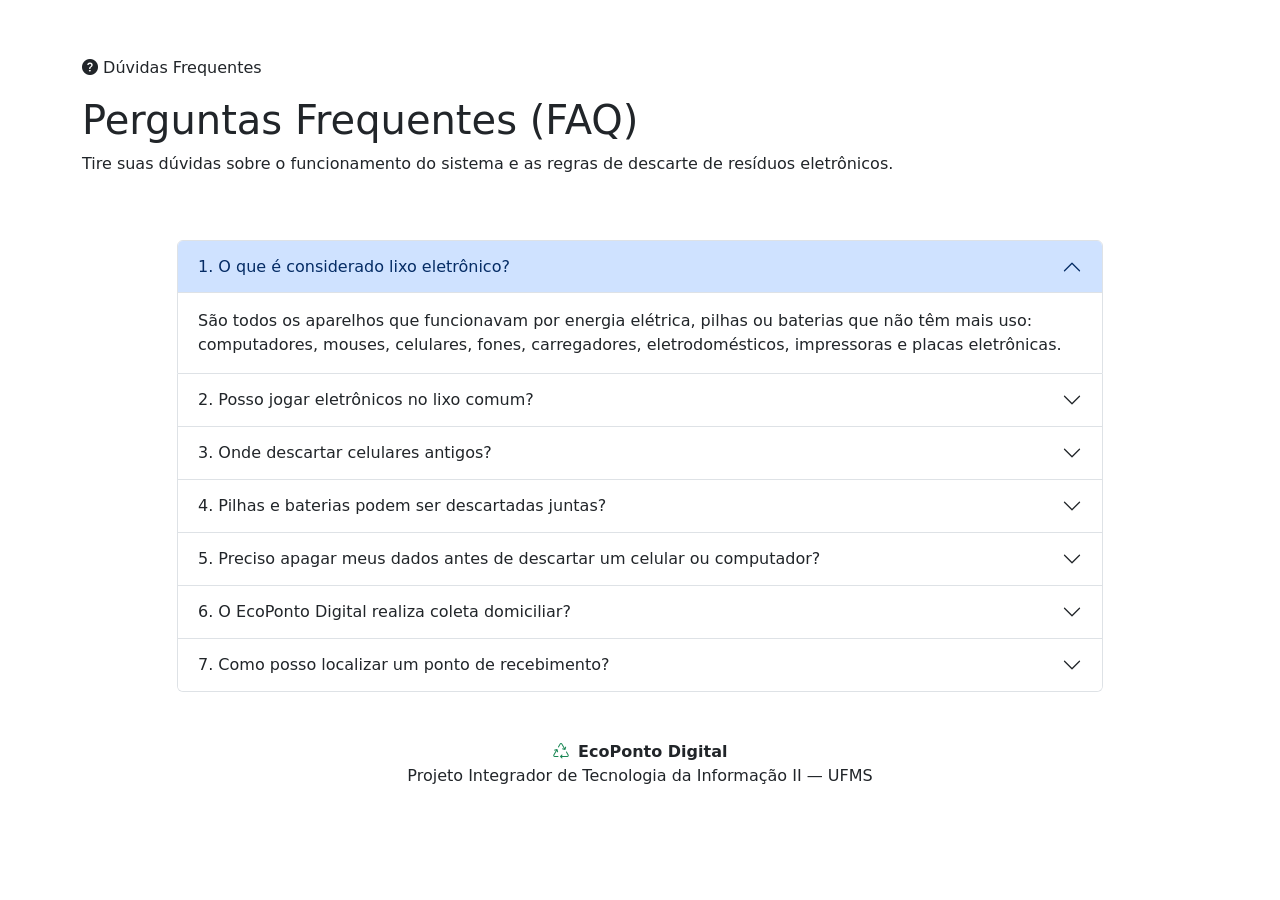
==== templates/faq.html @ d9c291c2 "MVP inicial do EcoPonto Digital" ====
<!DOCTYPE html>
<html lang="pt-BR">
<head>
    <meta charset="UTF-8">
    <meta name="viewport" content="width=device-width, initial-scale=1.0">
    <title>Perguntas Frequentes - EcoPonto Digital</title>
    <link rel="icon" href="data:image/svg+xml,<svg xmlns=%22http://www.w3.org/2000/svg%22 viewBox=%220 0 100 100%22><text y=%22.9em%22 font-size=%2290%22>♻️</text></svg>">
    
    <link rel="preconnect" href="https://fonts.googleapis.com">
    <link rel="preconnect" href="https://fonts.gstatic.com" crossorigin>
    <link href="https://fonts.googleapis.com/css2?family=Plus+Jakarta+Sans:wght@400;500;600;700;800&display=swap" rel="stylesheet">
    
    <link href="https://cdn.jsdelivr.net/npm/bootstrap@5.3.8/dist/css/bootstrap.min.css" rel="stylesheet">
    <link rel="stylesheet" href="https://cdn.jsdelivr.net/npm/bootstrap-icons@1.11.3/font/bootstrap-icons.min.css">
    <link rel="stylesheet" href="{{ url_for('static', filename='css/style.css') }}">
</head>
<body>

<nav class="navbar navbar-expand-lg navbar-dark eco-navbar sticky-top">
    <div class="container">
        <a class="navbar-brand fw-bold d-flex align-items-center gap-2" href="/">
            <i class="bi bi-recycle"></i>
            EcoPonto Digital
        </a>
        <button class="navbar-toggler border-0" type="button" data-bs-toggle="collapse" data-bs-target="#navMenu" aria-controls="navMenu" aria-expanded="false" aria-label="Menu de Navegação">
            <span class="navbar-toggler-icon"></span>
        </button>
        <div class="collapse navbar-collapse" id="navMenu">
            <div class="navbar-nav ms-auto gap-lg-1 pt-3 pt-lg-0">
                <a href="/" class="nav-link text-white">Início</a>
                <a href="/pontos" class="nav-link text-white">Pontos de Coleta</a>
                <a href="/orientacoes" class="nav-link text-white">Orientações</a>
                <a href="/faq" class="nav-link text-white active-link">FAQ</a>
                <a href="/sugestoes" class="nav-link text-white">Sugestões</a>
            </div>
        </div>
    </div>
</nav>

<section class="page-header">
    <div class="container">
        <span class="eco-badge">
            <i class="bi bi-question-circle-fill"></i>
            Dúvidas Frequentes
        </span>
        <h1 class="mt-3">Perguntas Frequentes (FAQ)</h1>
        <p>Tire suas dúvidas sobre o funcionamento do sistema e as regras de descarte de resíduos eletrônicos.</p>
    </div>
</section>

<main class="container py-5">
    <div class="row justify-content-center">
        <div class="col-lg-10">

            <div class="accordion" id="faqAccordion">

                <!-- 1 -->
                <div class="accordion-item">
                    <h2 class="accordion-header">
                        <button class="accordion-button" type="button" data-bs-toggle="collapse" data-bs-target="#q1">
                            1. O que é considerado lixo eletrônico?
                        </button>
                    </h2>
                    <div id="q1" class="accordion-collapse collapse show" data-bs-parent="#faqAccordion">
                        <div class="accordion-body">
                            São todos os aparelhos que funcionavam por energia elétrica, pilhas ou baterias que não têm mais uso: computadores, mouses, celulares, fones, carregadores, eletrodomésticos, impressoras e placas eletrônicas.
                        </div>
                    </div>
                </div>

                <!-- 2 -->
                <div class="accordion-item">
                    <h2 class="accordion-header">
                        <button class="accordion-button collapsed" type="button" data-bs-toggle="collapse" data-bs-target="#q2">
                            2. Posso jogar eletrônicos no lixo comum?
                        </button>
                    </h2>
                    <div id="q2" class="accordion-collapse collapse" data-bs-parent="#faqAccordion">
                        <div class="accordion-body">
                            <strong>Não.</strong> O lixo eletrônico contém substâncias químicas nocivas e metais pesados (mercúrio, cádmio, chumbo). No lixo comum, eles acabam em aterros sanitários ou lixões, provocando contaminação ambiental severa.
                        </div>
                    </div>
                </div>

                <!-- 3 -->
                <div class="accordion-item">
                    <h2 class="accordion-header">
                        <button class="accordion-button collapsed" type="button" data-bs-toggle="collapse" data-bs-target="#q3">
                            3. Onde descartar celulares antigos?
                        </button>
                    </h2>
                    <div id="q3" class="accordion-collapse collapse" data-bs-parent="#faqAccordion">
                        <div class="accordion-body">
                            Eles devem ser levados aos postos municipais credenciados ou urnas de logística reversa presentes em operadoras de telefonia e lojas de eletrônicos. Você pode consultar os locais na página <a href="/pontos">Pontos de Coleta</a>.
                        </div>
                    </div>
                </div>

                <!-- 4 -->
                <div class="accordion-item">
                    <h2 class="accordion-header">
                        <button class="accordion-button collapsed" type="button" data-bs-toggle="collapse" data-bs-target="#q4">
                            4. Pilhas e baterias podem ser descartadas juntas?
                        </button>
                    </h2>
                    <div id="q4" class="accordion-collapse collapse" data-bs-parent="#faqAccordion">
                        <div class="accordion-body">
                            Sim, desde que estejam íntegras (sem vazamento aparente) e acondicionadas em recipiente plástico seguro. No caso de baterias recarregáveis (lítio), recomenda-se isolar os polos metálicos com uma fita adesiva simples para evitar faíscas.
                        </div>
                    </div>
                </div>

                <!-- 5 -->
                <div class="accordion-item">
                    <h2 class="accordion-header">
                        <button class="accordion-button collapsed" type="button" data-bs-toggle="collapse" data-bs-target="#q5">
                            5. Preciso apagar meus dados antes de descartar um celular ou computador?
                        </button>
                    </h2>
                    <div id="q5" class="accordion-collapse collapse" data-bs-parent="#faqAccordion">
                        <div class="accordion-body">
                            <strong>Sim, é fundamental.</strong> Realize a restauração para os padrões de fábrica e remova contas de e-mail e cartões de memória para proteger sua privacidade e informações confidenciais antes do descarte.
                        </div>
                    </div>
                </div>

                <!-- 6 -->
                <div class="accordion-item">
                    <h2 class="accordion-header">
                        <button class="accordion-button collapsed" type="button" data-bs-toggle="collapse" data-bs-target="#q6">
                            6. O EcoPonto Digital realiza coleta domiciliar?
                        </button>
                    </h2>
                    <div id="q6" class="accordion-collapse collapse" data-bs-parent="#faqAccordion">
                        <div class="accordion-body">
                            Não. O EcoPonto Digital é uma plataforma acadêmica de informação e utilidade pública que conecta o cidadão aos postos físicos credenciados. O transporte do resíduo até o local de entrega é feito pelo próprio cidadão.
                        </div>
                    </div>
                </div>

                <!-- 7 -->
                <div class="accordion-item">
                    <h2 class="accordion-header">
                        <button class="accordion-button collapsed" type="button" data-bs-toggle="collapse" data-bs-target="#q7">
                            7. Como posso localizar um ponto de recebimento?
                        </button>
                    </h2>
                    <div id="q7" class="accordion-collapse collapse" data-bs-parent="#faqAccordion">
                        <div class="accordion-body">
                            Basta acessar o menu <a href="/pontos">Pontos de Coleta</a> no topo da página. Você poderá visualizar o mapa da cidade, usar o filtro de busca por material e clicar em "Como chegar no Maps" para traçar uma rota automática via GPS.
                        </div>
                    </div>
                </div>

            </div>

        </div>
    </div>
</main>

<footer class="eco-footer">
    <div class="container text-center">
        <div class="fw-bold fs-6">
            <i class="bi bi-recycle me-1 text-success"></i> EcoPonto Digital
        </div>
        <p class="mb-0">Projeto Integrador de Tecnologia da Informação II — UFMS</p>
    </div>
</footer>

<script src="https://cdn.jsdelivr.net/npm/bootstrap@5.3.8/dist/js/bootstrap.bundle.min.js"></script>
</body>
</html>
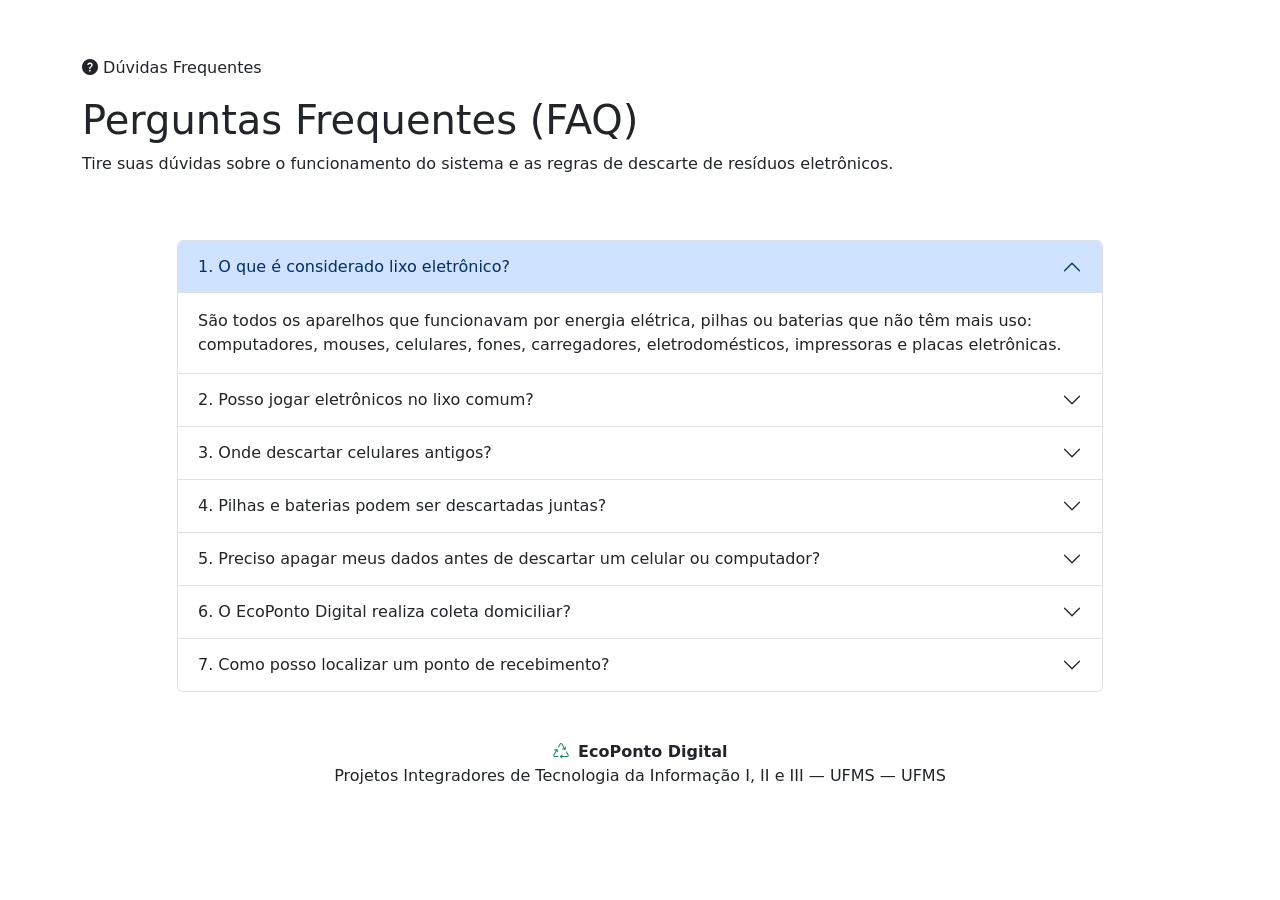
==== commit e9ec6456: "Atualiza identificacao academica do EcoPonto Digital" ====
--- a/templates/faq.html
+++ b/templates/faq.html
@@ -163,7 +163,7 @@
         <div class="fw-bold fs-6">
             <i class="bi bi-recycle me-1 text-success"></i> EcoPonto Digital
         </div>
-        <p class="mb-0">Projeto Integrador de Tecnologia da Informação II — UFMS</p>
+        <p class="mb-0">Projetos Integradores de Tecnologia da Informação I, II e III — UFMS — UFMS</p>
     </div>
 </footer>
 
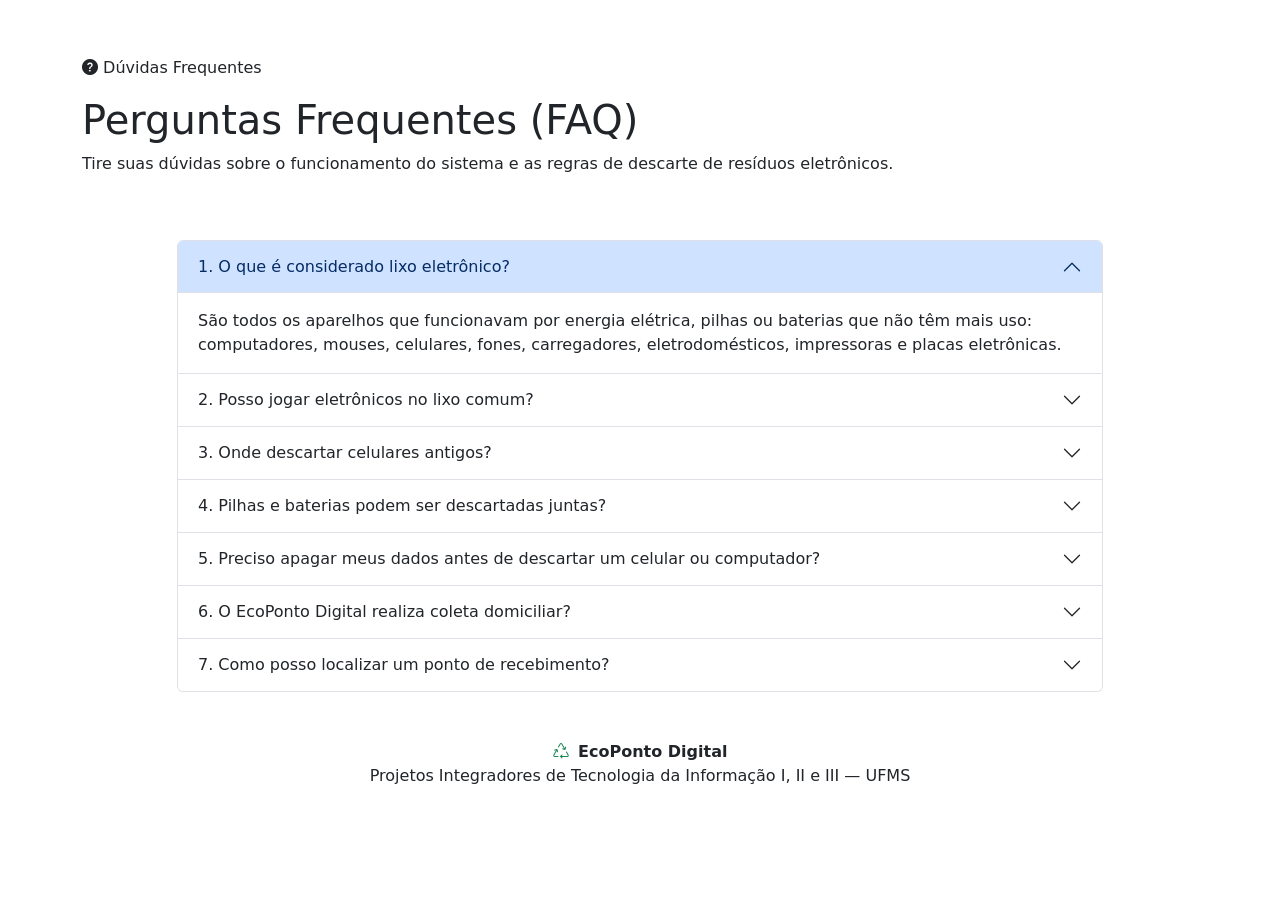
==== commit 8be66a2e: "Atualiza identificacao academica do EcoPonto Digital" ====
--- a/templates/faq.html
+++ b/templates/faq.html
@@ -163,7 +163,7 @@
         <div class="fw-bold fs-6">
             <i class="bi bi-recycle me-1 text-success"></i> EcoPonto Digital
         </div>
-        <p class="mb-0">Projetos Integradores de Tecnologia da Informação I, II e III — UFMS — UFMS</p>
+        <p class="mb-0">Projetos Integradores de Tecnologia da Informação I, II e III — UFMS</p>
     </div>
 </footer>
 
